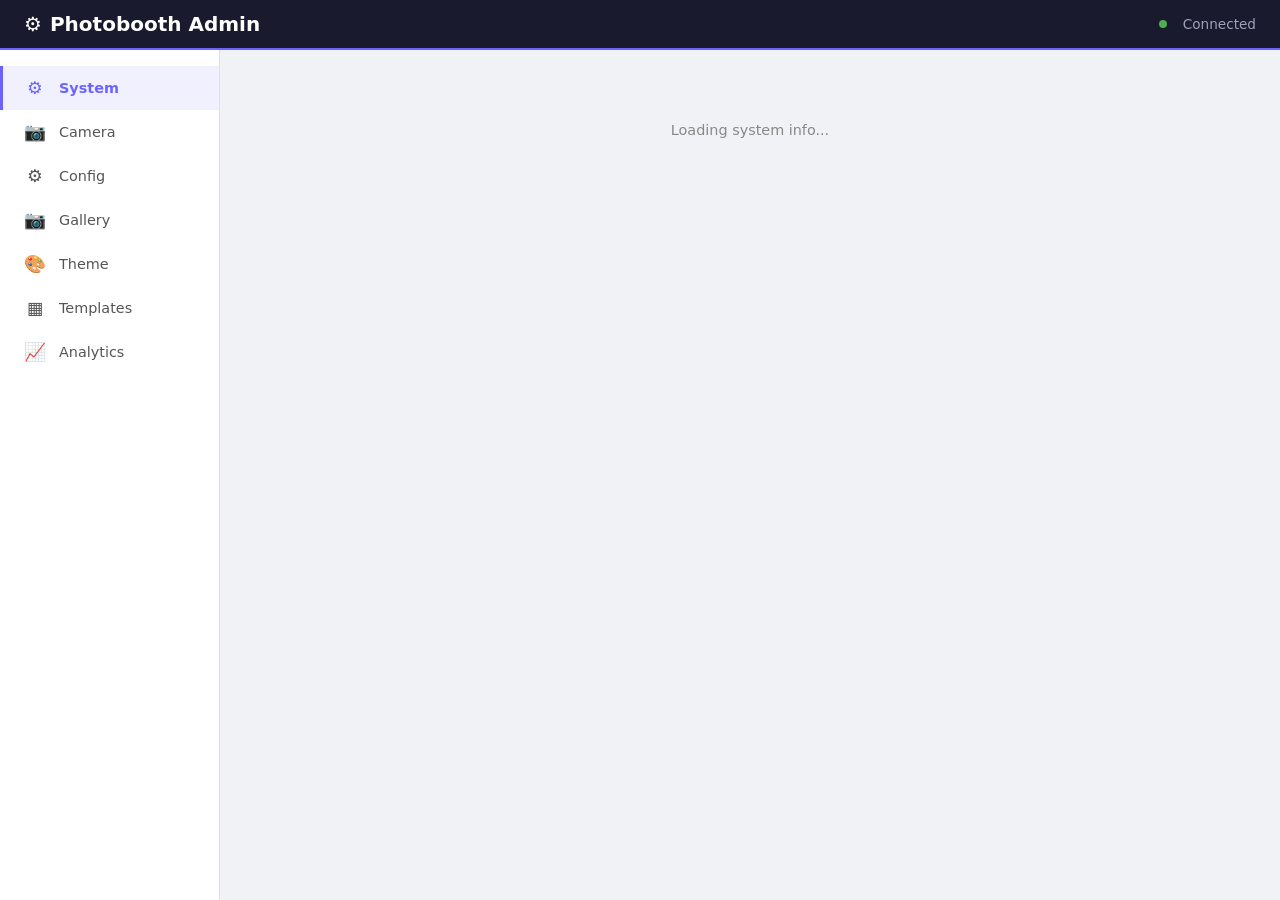
==== app/static/admin.html @ b31fb83e "Build complete modern photobooth replacing pibooth pibooth is dead — broken on Pi 5, can't install o" ====
<!DOCTYPE html>
<html lang="en">
<head>
    <meta charset="UTF-8" />
    <meta name="viewport" content="width=device-width, initial-scale=1.0" />
    <title>Photobooth Admin</title>
    <link rel="stylesheet" href="/static/css/theme.css" />
    <style>
        /* ── Admin Reset & Base ─────────────────────────── */
        *, *::before, *::after { box-sizing: border-box; margin: 0; padding: 0; }

        body {
            font-family: 'Segoe UI', system-ui, -apple-system, sans-serif;
            background: #f0f2f5;
            color: #1a1a2e;
            min-height: 100vh;
        }

        a { color: #6c63ff; text-decoration: none; }
        a:hover { text-decoration: underline; }

        /* ── Layout ─────────────────────────────────────── */
        .admin-layout {
            display: grid;
            grid-template-columns: 220px 1fr;
            grid-template-rows: auto 1fr;
            min-height: 100vh;
        }

        /* ── Header ─────────────────────────────────────── */
        .admin-header {
            grid-column: 1 / -1;
            background: #1a1a2e;
            color: #fff;
            padding: 0.75rem 1.5rem;
            display: flex;
            align-items: center;
            justify-content: space-between;
            border-bottom: 2px solid #6c63ff;
        }

        .admin-header h1 {
            font-size: 1.25rem;
            font-weight: 600;
            display: flex;
            align-items: center;
            gap: 0.5rem;
        }

        .admin-header .header-right {
            display: flex;
            align-items: center;
            gap: 1rem;
            font-size: 0.85rem;
            color: #a0a0b8;
        }

        .status-indicator {
            width: 8px;
            height: 8px;
            border-radius: 50%;
            background: #4caf50;
            display: inline-block;
        }

        .status-indicator.offline { background: #f44336; }

        /* ── Sidebar ────────────────────────────────────── */
        .admin-sidebar {
            background: #fff;
            border-right: 1px solid #e0e0e0;
            padding: 1rem 0;
        }

        .nav-item {
            display: flex;
            align-items: center;
            gap: 0.75rem;
            padding: 0.75rem 1.25rem;
            cursor: pointer;
            color: #555;
            font-size: 0.9rem;
            border-left: 3px solid transparent;
            transition: all 0.15s ease;
        }

        .nav-item:hover {
            background: #f5f5ff;
            color: #1a1a2e;
        }

        .nav-item.active {
            background: #f0f0ff;
            color: #6c63ff;
            border-left-color: #6c63ff;
            font-weight: 600;
        }

        .nav-icon { font-size: 1.1rem; width: 24px; text-align: center; }

        /* ── Main Content ───────────────────────────────── */
        .admin-main {
            padding: 1.5rem 2rem;
            overflow-y: auto;
        }

        .tab-content { display: none; }
        .tab-content.active { display: block; }

        /* ── Cards ──────────────────────────────────────── */
        .cards {
            display: grid;
            grid-template-columns: repeat(auto-fill, minmax(280px, 1fr));
            gap: 1rem;
        }

        .card {
            background: #fff;
            border-radius: 10px;
            padding: 1.25rem;
            box-shadow: 0 1px 3px rgba(0,0,0,0.08);
            border: 1px solid #e8e8e8;
        }

        .card h3 {
            font-size: 0.85rem;
            text-transform: uppercase;
            letter-spacing: 0.05em;
            color: #888;
            margin-bottom: 0.75rem;
        }

        .card-row {
            padding: 0.35rem 0;
            font-size: 0.9rem;
            display: flex;
            align-items: center;
            gap: 0.5rem;
        }

        .card-wide { grid-column: 1 / -1; }

        .status-dot {
            width: 10px;
            height: 10px;
            border-radius: 50%;
            display: inline-block;
            flex-shrink: 0;
        }

        .status-ok { background: #4caf50; }
        .status-err { background: #ccc; }

        /* ── Progress Bars ──────────────────────────────── */
        .progress-bar {
            width: 100%;
            height: 8px;
            background: #e8e8e8;
            border-radius: 4px;
            margin-bottom: 0.5rem;
            overflow: hidden;
        }

        .progress-fill {
            height: 100%;
            background: linear-gradient(90deg, #6c63ff, #8b83ff);
            border-radius: 4px;
            transition: width 0.5s ease;
        }

        /* ── Config Form ────────────────────────────────── */
        .config-form {
            max-width: 800px;
        }

        .config-section {
            background: #fff;
            border-radius: 10px;
            padding: 1.25rem;
            margin-bottom: 1rem;
            box-shadow: 0 1px 3px rgba(0,0,0,0.08);
            border: 1px solid #e8e8e8;
        }

        .config-section h3 {
            font-size: 1rem;
            font-weight: 600;
            color: #1a1a2e;
            margin-bottom: 1rem;
            padding-bottom: 0.5rem;
            border-bottom: 1px solid #eee;
        }

        .config-section h4 {
            font-size: 0.85rem;
            color: #666;
            margin: 0.75rem 0 0.5rem;
        }

        .field {
            display: flex;
            align-items: center;
            justify-content: space-between;
            padding: 0.4rem 0;
            gap: 1rem;
        }

        .field label {
            font-size: 0.875rem;
            color: #444;
            flex-shrink: 0;
            min-width: 160px;
        }

        .field input[type="text"],
        .field input[type="number"],
        .field select {
            flex: 1;
            padding: 0.4rem 0.6rem;
            border: 1px solid #ddd;
            border-radius: 6px;
            font-size: 0.875rem;
            background: #fafafa;
            max-width: 400px;
        }

        .field input:focus,
        .field select:focus {
            outline: none;
            border-color: #6c63ff;
            box-shadow: 0 0 0 2px rgba(108, 99, 255, 0.15);
        }

        .color-field {
            display: flex;
            align-items: center;
            gap: 0.5rem;
            flex: 1;
            max-width: 400px;
        }

        .color-field input[type="color"] {
            width: 36px;
            height: 36px;
            border: 1px solid #ddd;
            border-radius: 6px;
            padding: 2px;
            cursor: pointer;
        }

        .color-text {
            flex: 1;
        }

        /* Toggle Switch */
        .toggle {
            position: relative;
            display: inline-block;
            width: 44px;
            height: 24px;
            flex-shrink: 0;
            min-width: auto !important;
        }

        .toggle input { opacity: 0; width: 0; height: 0; }

        .toggle-slider {
            position: absolute;
            cursor: pointer;
            inset: 0;
            background: #ccc;
            border-radius: 24px;
            transition: 0.2s;
        }

        .toggle-slider::before {
            content: '';
            position: absolute;
            width: 18px;
            height: 18px;
            border-radius: 50%;
            background: #fff;
            left: 3px;
            bottom: 3px;
            transition: 0.2s;
        }

        .toggle input:checked + .toggle-slider { background: #6c63ff; }
        .toggle input:checked + .toggle-slider::before { transform: translateX(20px); }

        /* ── Buttons ────────────────────────────────────── */
        .btn {
            padding: 0.5rem 1.25rem;
            border: none;
            border-radius: 6px;
            font-size: 0.875rem;
            font-weight: 500;
            cursor: pointer;
            transition: all 0.15s ease;
        }

        .btn-primary {
            background: #6c63ff;
            color: #fff;
        }

        .btn-primary:hover { background: #5a52d5; }

        .btn-sm {
            padding: 0.25rem 0.75rem;
            font-size: 0.8rem;
        }

        .btn-danger { background: #f44336; color: #fff; }
        .btn-danger:hover { background: #d32f2f; }

        .form-actions {
            padding: 1rem 0;
            display: flex;
            gap: 0.5rem;
        }

        /* ── Gallery Grid ───────────────────────────────── */
        .gallery-grid {
            display: grid;
            grid-template-columns: repeat(auto-fill, minmax(200px, 1fr));
            gap: 1rem;
        }

        .gallery-item {
            position: relative;
            border-radius: 10px;
            overflow: hidden;
            aspect-ratio: 1;
            background: #eee;
            box-shadow: 0 1px 3px rgba(0,0,0,0.1);
        }

        .gallery-item img {
            width: 100%;
            height: 100%;
            object-fit: cover;
        }

        .gallery-overlay {
            position: absolute;
            bottom: 0;
            left: 0;
            right: 0;
            background: linear-gradient(transparent, rgba(0,0,0,0.8));
            padding: 2rem 0.75rem 0.75rem;
            opacity: 0;
            transition: opacity 0.2s;
        }

        .gallery-item:hover .gallery-overlay { opacity: 1; }

        .gallery-date { color: #ddd; font-size: 0.75rem; margin-bottom: 0.5rem; }

        .gallery-actions { display: flex; gap: 0.5rem; }

        .gallery-actions .btn { font-size: 0.75rem; }

        /* ── Templates & Effects ────────────────────────── */
        .template-list, .effects-grid {
            display: grid;
            grid-template-columns: repeat(auto-fill, minmax(140px, 1fr));
            gap: 0.75rem;
        }

        .template-item, .effect-item {
            background: #f5f5ff;
            border: 1px solid #e0e0e0;
            border-radius: 8px;
            padding: 1rem;
            text-align: center;
            transition: border-color 0.15s;
        }

        .template-item:hover, .effect-item:hover {
            border-color: #6c63ff;
        }

        .template-icon { font-size: 2rem; margin-bottom: 0.5rem; color: #6c63ff; }
        .template-name, .effect-name { font-size: 0.85rem; font-weight: 500; }

        /* ── Theme Preview ──────────────────────────────── */
        .theme-preview {
            background: var(--pb-bg-primary, #0a0a1a);
            border-radius: 10px;
            padding: 2rem;
            text-align: center;
        }

        .preview-card {
            background: var(--pb-bg-card, #252540);
            border-radius: var(--pb-border-radius, 16px);
            padding: 2rem;
            max-width: 400px;
            margin: 0 auto;
            box-shadow: var(--pb-shadow, 0 4px 24px rgba(0,0,0,0.3));
        }

        .preview-card h2 {
            color: var(--pb-text-primary, #fff);
            font-family: var(--pb-font-display);
            margin-bottom: 0.5rem;
        }

        .preview-card p {
            color: var(--pb-text-secondary, #a0a0b8);
            margin-bottom: 1rem;
            font-size: 0.9rem;
        }

        .preview-card .btn-primary {
            background: var(--pb-accent, #6c63ff);
        }

        /* ── QR Code ────────────────────────────────────── */
        .qr-container { margin-top: 1rem; }

        .qr-placeholder {
            display: flex;
            flex-direction: column;
            align-items: center;
            gap: 0.5rem;
        }

        .qr-label {
            font-size: 0.8rem;
            color: #888;
            text-transform: uppercase;
            letter-spacing: 0.05em;
        }

        .qr-placeholder img {
            border-radius: 8px;
            border: 1px solid #eee;
        }

        /* ── States ─────────────────────────────────────── */
        .loading, .empty-state, .error {
            text-align: center;
            padding: 3rem;
            color: #888;
            font-size: 0.9rem;
        }

        .error { color: #f44336; }

        /* ── Bar Chart (Analytics) ─────────────────────── */
        .bar-chart {
            display: flex;
            flex-direction: column;
            gap: 6px;
        }

        .bar-row {
            display: flex;
            align-items: center;
            gap: 8px;
            font-size: 0.8rem;
        }

        .bar-label {
            width: 50px;
            text-align: right;
            color: #888;
            flex-shrink: 0;
        }

        .bar-track {
            flex: 1;
            height: 18px;
            background: #e8e8e8;
            border-radius: 4px;
            overflow: hidden;
        }

        .bar-fill {
            height: 100%;
            background: linear-gradient(90deg, #6c63ff, #8b83ff);
            border-radius: 4px;
            min-width: 2px;
            transition: width 0.5s ease;
        }

        .bar-count {
            width: 30px;
            text-align: left;
            font-weight: 600;
            color: #444;
            flex-shrink: 0;
        }

        /* ── Notification ───────────────────────────────── */
        .notification {
            position: fixed;
            bottom: 1.5rem;
            right: 1.5rem;
            padding: 0.75rem 1.25rem;
            border-radius: 8px;
            font-size: 0.875rem;
            font-weight: 500;
            color: #fff;
            background: #333;
            box-shadow: 0 4px 12px rgba(0,0,0,0.2);
            transform: translateY(20px);
            opacity: 0;
            transition: all 0.3s ease;
            z-index: 1000;
        }

        .notification.show { transform: translateY(0); opacity: 1; }
        .notification-success { background: #388e3c; }
        .notification-error { background: #d32f2f; }

        /* ── Camera Framing ─────────────────────────────── */
        .camera-framing-layout {
            display: grid;
            grid-template-columns: 1fr 320px;
            gap: 1.5rem;
            max-width: 1000px;
        }

        .camera-preview-wrap {
            background: #000;
            border-radius: 10px;
            overflow: hidden;
            position: relative;
            aspect-ratio: 16/9;
        }

        .camera-preview-wrap img {
            width: 100%;
            height: 100%;
            object-fit: contain;
        }

        .camera-preview-wrap img.mirrored {
            transform: scaleX(-1);
        }

        .camera-controls-panel {
            display: flex;
            flex-direction: column;
            gap: 1rem;
        }

        .control-group {
            background: #fff;
            border-radius: 10px;
            padding: 1rem;
            box-shadow: 0 1px 3px rgba(0,0,0,0.08);
            border: 1px solid #e8e8e8;
        }

        .control-group h4 {
            font-size: 0.85rem;
            text-transform: uppercase;
            letter-spacing: 0.05em;
            color: #888;
            margin-bottom: 0.75rem;
        }

        .slider-field {
            margin-bottom: 0.75rem;
        }

        .slider-field label {
            display: flex;
            justify-content: space-between;
            font-size: 0.85rem;
            color: #444;
            margin-bottom: 0.25rem;
        }

        .slider-field input[type="range"] {
            width: 100%;
            accent-color: #6c63ff;
        }

        .toggle-row {
            display: flex;
            align-items: center;
            justify-content: space-between;
            padding: 0.4rem 0;
        }

        .toggle-row span {
            font-size: 0.875rem;
            color: #444;
        }

        .btn-reset {
            background: #f5f5f5;
            color: #666;
            border: 1px solid #ddd;
            width: 100%;
            margin-top: 0.5rem;
        }

        .btn-reset:hover {
            background: #eee;
            color: #333;
        }

        @media (max-width: 768px) {
            .camera-framing-layout {
                grid-template-columns: 1fr;
            }
        }

        /* ── Responsive ─────────────────────────────────── */
        @media (max-width: 768px) {
            .admin-layout {
                grid-template-columns: 1fr;
            }

            .admin-sidebar {
                display: flex;
                overflow-x: auto;
                border-right: none;
                border-bottom: 1px solid #e0e0e0;
                padding: 0;
            }

            .nav-item {
                border-left: none;
                border-bottom: 3px solid transparent;
                padding: 0.75rem 1rem;
                white-space: nowrap;
            }

            .nav-item.active {
                border-left-color: transparent;
                border-bottom-color: #6c63ff;
            }

            .admin-main { padding: 1rem; }

            .field {
                flex-direction: column;
                align-items: flex-start;
            }

            .field input, .field select, .color-field {
                max-width: 100% !important;
                width: 100%;
            }
        }
    </style>
</head>
<body>
    <div class="admin-layout">
        <!-- Header -->
        <header class="admin-header">
            <h1>
                <span>&#9881;</span>
                Photobooth Admin
            </h1>
            <div class="header-right">
                <span class="status-indicator" id="connection-status"></span>
                <span id="status-text">Connected</span>
            </div>
        </header>

        <!-- Sidebar -->
        <nav class="admin-sidebar">
            <div class="nav-item active" data-tab="system">
                <span class="nav-icon">&#9881;</span>
                <span>System</span>
            </div>
            <div class="nav-item" data-tab="camera">
                <span class="nav-icon">&#128247;</span>
                <span>Camera</span>
            </div>
            <div class="nav-item" data-tab="config">
                <span class="nav-icon">&#9881;</span>
                <span>Config</span>
            </div>
            <div class="nav-item" data-tab="gallery">
                <span class="nav-icon">&#128247;</span>
                <span>Gallery</span>
            </div>
            <div class="nav-item" data-tab="theme">
                <span class="nav-icon">&#127912;</span>
                <span>Theme</span>
            </div>
            <div class="nav-item" data-tab="templates">
                <span class="nav-icon">&#9638;</span>
                <span>Templates</span>
            </div>
            <div class="nav-item" data-tab="analytics">
                <span class="nav-icon">&#128200;</span>
                <span>Analytics</span>
            </div>
        </nav>

        <!-- Main Content -->
        <main class="admin-main">
            <div class="tab-content active" data-content="system">
                <div id="system-content">
                    <div class="loading">Loading system info...</div>
                </div>
            </div>

            <div class="tab-content" data-content="camera">
                <div id="camera-content">
                    <div class="loading">Loading camera controls...</div>
                </div>
            </div>

            <div class="tab-content" data-content="config">
                <div id="config-content">
                    <div class="loading">Loading configuration...</div>
                </div>
            </div>

            <div class="tab-content" data-content="gallery">
                <div id="gallery-content">
                    <div class="loading">Loading gallery...</div>
                </div>
            </div>

            <div class="tab-content" data-content="theme">
                <div id="theme-content">
                    <div class="loading">Loading theme editor...</div>
                </div>
            </div>

            <div class="tab-content" data-content="templates">
                <div id="templates-content">
                    <div class="loading">Loading templates...</div>
                </div>
            </div>

            <div class="tab-content" data-content="analytics">
                <div id="analytics-content">
                    <div class="loading">Loading analytics...</div>
                </div>
            </div>
        </main>
    </div>

    <script src="/static/js/admin.js"></script>
</body>
</html>
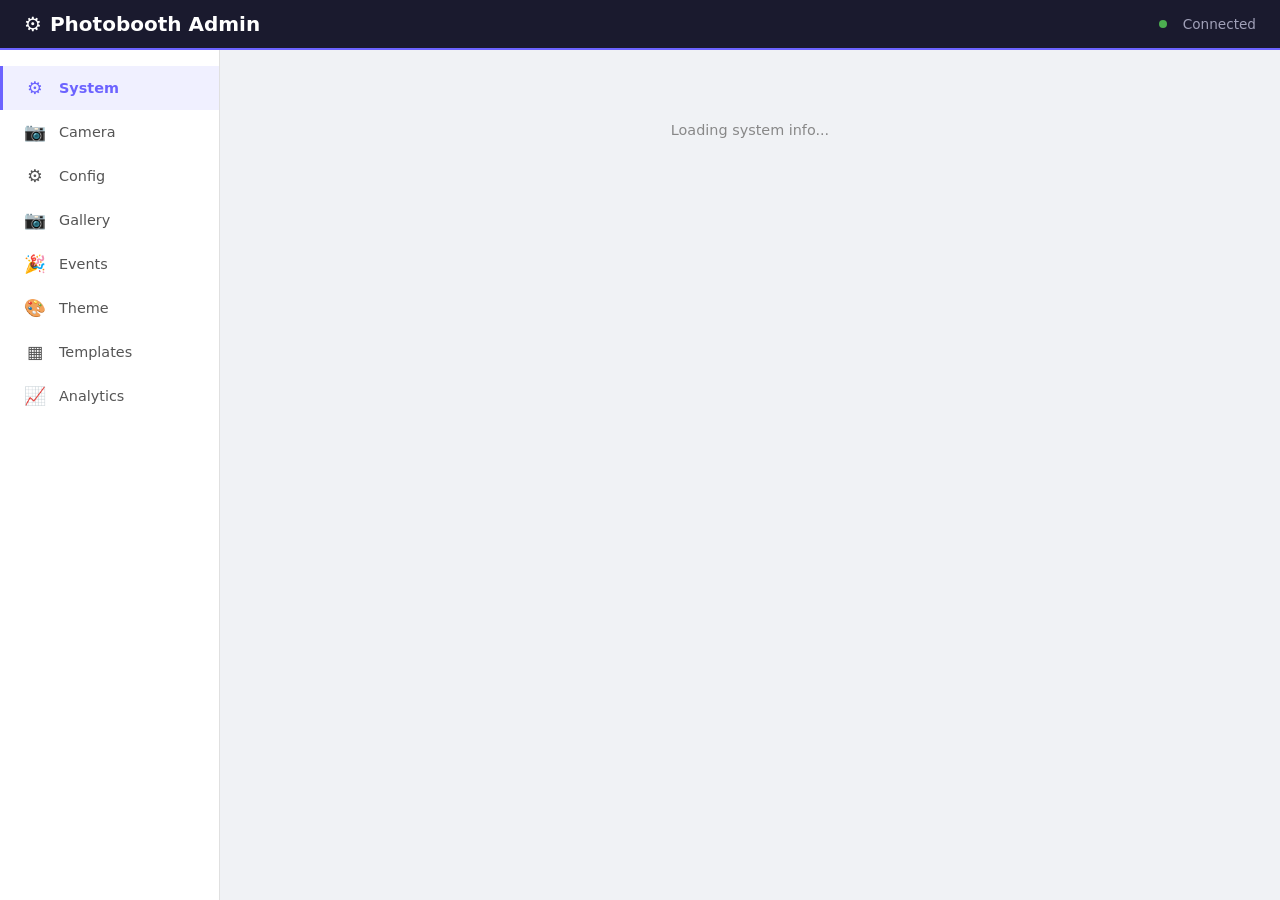
==== commit 319eddb3: "Event management: create/activate/delete events from admin panel Events tab in admin panel backed by" ====
--- a/app/static/admin.html
+++ b/app/static/admin.html
@@ -104,8 +104,8 @@
             overflow-y: auto;
         }
 
-        .tab-content { display: none; }
-        .tab-content.active { display: block; }
+        .tab-content { display: none; min-height: 60vh; }
+        .tab-content.active { display: flex; flex-direction: column; }
 
         /* ── Cards ──────────────────────────────────────── */
         .cards {
@@ -320,29 +320,42 @@
             gap: 0.5rem;
         }
 
-        /* ── Gallery Grid ───────────────────────────────── */
-        .gallery-grid {
-            display: grid;
-            grid-template-columns: repeat(auto-fill, minmax(200px, 1fr));
-            gap: 1rem;
-        }
-
-        .gallery-item {
+        /* ── Gallery Grid (Masonry) ─────────────────────── */
+        .masonry-grid {
+            display: flex;
+            gap: 8px;
+            padding: 0.5rem 0;
+        }
+        .masonry-column {
+            flex: 1;
+            display: flex;
+            flex-direction: column;
+            gap: 8px;
+        }
+        .gallery-card {
             position: relative;
             border-radius: 10px;
             overflow: hidden;
-            aspect-ratio: 1;
             background: #eee;
+            min-height: 150px;
             box-shadow: 0 1px 3px rgba(0,0,0,0.1);
-        }
-
-        .gallery-item img {
+            cursor: pointer;
+            transition: transform 0.2s ease, box-shadow 0.2s ease;
+        }
+        .gallery-card:hover {
+            transform: scale(1.02);
+            box-shadow: 0 4px 16px rgba(0,0,0,0.25);
+        }
+        .gallery-card img {
             width: 100%;
-            height: 100%;
-            object-fit: cover;
-        }
-
-        .gallery-overlay {
+            display: block;
+            opacity: 0;
+            transition: opacity 0.3s ease;
+        }
+        .gallery-card img.loaded {
+            opacity: 1;
+        }
+        .gallery-card .gallery-overlay {
             position: absolute;
             bottom: 0;
             left: 0;
@@ -352,14 +365,68 @@
             opacity: 0;
             transition: opacity 0.2s;
         }
-
-        .gallery-item:hover .gallery-overlay { opacity: 1; }
-
+        .gallery-card:hover .gallery-overlay { opacity: 1; }
         .gallery-date { color: #ddd; font-size: 0.75rem; margin-bottom: 0.5rem; }
-
         .gallery-actions { display: flex; gap: 0.5rem; }
-
         .gallery-actions .btn { font-size: 0.75rem; }
+        .gallery-actions .btn-copy-link {
+            background: rgba(255,255,255,0.2);
+            color: #fff;
+            border: 1px solid rgba(255,255,255,0.3);
+        }
+        .gallery-actions .btn-copy-link:hover {
+            background: rgba(255,255,255,0.35);
+        }
+
+        /* ── Admin Lightbox ──────────────────────────────── */
+        .admin-lightbox-overlay {
+            position: fixed;
+            inset: 0;
+            background: rgba(0,0,0,0.92);
+            display: flex;
+            align-items: center;
+            justify-content: center;
+            z-index: 10000;
+            opacity: 0;
+            transition: opacity 0.2s ease;
+        }
+        .admin-lightbox-overlay.active { opacity: 1; }
+        .admin-lightbox-content {
+            max-width: 90vw;
+            max-height: 90vh;
+            text-align: center;
+        }
+        .admin-lightbox-content img {
+            max-width: 100%;
+            max-height: 78vh;
+            border-radius: 8px;
+            box-shadow: 0 8px 40px rgba(0,0,0,0.5);
+        }
+        .admin-lightbox-actions {
+            margin-top: 1rem;
+            display: flex;
+            gap: 0.75rem;
+            justify-content: center;
+        }
+        .admin-lightbox-actions .btn {
+            padding: 0.5rem 1.25rem;
+            border-radius: 6px;
+            font-size: 0.85rem;
+            font-weight: 600;
+            cursor: pointer;
+            border: none;
+        }
+        .admin-lightbox-actions .btn-download {
+            background: #4caf50;
+            color: #fff;
+            text-decoration: none;
+        }
+        .admin-lightbox-actions .btn-download:hover { background: #43a047; }
+        .admin-lightbox-actions .btn-close-lb {
+            background: #555;
+            color: #fff;
+        }
+        .admin-lightbox-actions .btn-close-lb:hover { background: #666; }
 
         /* ── Templates & Effects ────────────────────────── */
         .template-list, .effects-grid {
@@ -440,7 +507,7 @@
         }
 
         /* ── States ─────────────────────────────────────── */
-        .loading, .empty-state, .error {
+        .loading, .error {
             text-align: center;
             padding: 3rem;
             color: #888;
@@ -448,6 +515,92 @@
         }
 
         .error { color: #f44336; }
+
+        /* ── Events Tab ────────────────────────────────── */
+        .events-header {
+            display: flex;
+            justify-content: space-between;
+            align-items: center;
+            margin-bottom: 1rem;
+        }
+        .events-list {
+            display: flex;
+            flex-direction: column;
+            gap: 0.75rem;
+        }
+        .event-card {
+            background: white;
+            border: 2px solid #e8e8e8;
+            border-radius: 12px;
+            padding: 1rem 1.25rem;
+            display: flex;
+            justify-content: space-between;
+            align-items: center;
+            transition: border-color 0.2s;
+        }
+        .event-card.active {
+            border-color: #6c63ff;
+            background: #fafaff;
+        }
+        .event-name {
+            font-weight: 600;
+            font-size: 1rem;
+            margin-bottom: 0.25rem;
+        }
+        .event-badge {
+            display: inline-block;
+            background: #6c63ff;
+            color: white;
+            font-size: 0.7rem;
+            padding: 2px 8px;
+            border-radius: 10px;
+            margin-left: 0.5rem;
+            font-weight: 500;
+        }
+        .event-meta {
+            font-size: 0.85rem;
+            color: #666;
+        }
+        .event-url {
+            font-size: 0.8rem;
+            margin-top: 0.25rem;
+        }
+        .event-url a {
+            color: #6c63ff;
+            text-decoration: none;
+        }
+        .event-url a:hover {
+            text-decoration: underline;
+        }
+        .event-actions {
+            display: flex;
+            gap: 0.5rem;
+            flex-shrink: 0;
+        }
+
+        .empty-state {
+            display: flex;
+            flex-direction: column;
+            align-items: center;
+            justify-content: center;
+            padding: 3rem;
+            color: #888;
+            text-align: center;
+            flex: 1;
+        }
+        .empty-state .empty-icon {
+            font-size: 4rem;
+            margin-bottom: 1rem;
+            opacity: 0.5;
+        }
+        .empty-state h3 {
+            margin: 0 0 0.5rem;
+            color: #aaa;
+        }
+        .empty-state p {
+            margin: 0;
+            font-size: 0.9rem;
+        }
 
         /* ── Bar Chart (Analytics) ─────────────────────── */
         .bar-chart {
@@ -612,6 +765,291 @@
             }
         }
 
+        /* ── Config Section Cards (Redesigned) ──────────── */
+        .config-form {
+            max-width: 720px;
+        }
+        .config-section {
+            background: #fff;
+            border-radius: 12px;
+            border: 1px solid #e8e8e8;
+            padding: 1.5rem;
+            margin-bottom: 1rem;
+            box-shadow: 0 1px 3px rgba(0,0,0,0.06);
+        }
+        .config-section h3 {
+            font-size: 1rem;
+            font-weight: 600;
+            color: #1a1a2e;
+            margin-bottom: 0.25rem;
+            border-bottom: none;
+            padding-bottom: 0;
+        }
+        .config-section .section-desc {
+            font-size: 0.85rem;
+            color: #666;
+            margin-bottom: 1.25rem;
+            line-height: 1.4;
+        }
+        .config-field {
+            display: flex;
+            justify-content: space-between;
+            align-items: center;
+            padding: 0.75rem 0;
+            border-bottom: 1px solid #f0f0f0;
+            gap: 1rem;
+        }
+        .config-field:last-child { border-bottom: none; }
+        .config-field-info { flex: 1; min-width: 0; }
+        .config-field-label {
+            font-size: 0.9rem;
+            font-weight: 500;
+            color: #1a1a2e;
+        }
+        .config-field-desc {
+            font-size: 0.8rem;
+            color: #888;
+            margin-top: 2px;
+            line-height: 1.3;
+        }
+        .config-field-control {
+            flex-shrink: 0;
+            display: flex;
+            align-items: center;
+            gap: 0.5rem;
+        }
+
+        /* Inline text/number inputs for config */
+        .config-input {
+            padding: 0.4rem 0.6rem;
+            border: 1px solid #ddd;
+            border-radius: 6px;
+            font-size: 0.875rem;
+            background: #fafafa;
+            transition: border-color 0.15s, box-shadow 0.15s;
+        }
+        .config-input:focus {
+            outline: none;
+            border-color: #6c63ff;
+            box-shadow: 0 0 0 2px rgba(108, 99, 255, 0.15);
+        }
+        .config-input-lg {
+            width: 100%;
+            max-width: 360px;
+            padding: 0.5rem 0.75rem;
+            font-size: 1rem;
+        }
+        .config-input-sm { width: 80px; text-align: center; }
+        .config-input-md { width: 180px; }
+
+        .config-select {
+            padding: 0.4rem 0.6rem;
+            border: 1px solid #ddd;
+            border-radius: 6px;
+            font-size: 0.875rem;
+            background: #fafafa;
+            cursor: pointer;
+            min-width: 140px;
+        }
+        .config-select:focus {
+            outline: none;
+            border-color: #6c63ff;
+            box-shadow: 0 0 0 2px rgba(108, 99, 255, 0.15);
+        }
+
+        /* Toggle (used in config redesign) */
+        .cfg-toggle {
+            display: flex;
+            align-items: center;
+            gap: 0.75rem;
+            cursor: pointer;
+        }
+        .cfg-toggle input { display: none; }
+        .cfg-toggle-slider {
+            width: 44px;
+            height: 24px;
+            background: #ccc;
+            border-radius: 12px;
+            position: relative;
+            transition: background 0.2s;
+            flex-shrink: 0;
+        }
+        .cfg-toggle-slider::after {
+            content: '';
+            position: absolute;
+            top: 2px;
+            left: 2px;
+            width: 20px;
+            height: 20px;
+            background: white;
+            border-radius: 50%;
+            transition: transform 0.2s;
+            box-shadow: 0 1px 3px rgba(0,0,0,0.15);
+        }
+        .cfg-toggle input:checked + .cfg-toggle-slider { background: #6c63ff; }
+        .cfg-toggle input:checked + .cfg-toggle-slider::after { transform: translateX(20px); }
+
+        /* Slider with value display */
+        .slider-control {
+            display: flex;
+            align-items: center;
+            gap: 0.75rem;
+            min-width: 200px;
+        }
+        .slider-control input[type="range"] {
+            flex: 1;
+            accent-color: #6c63ff;
+        }
+        .slider-value {
+            font-size: 0.85rem;
+            font-weight: 600;
+            color: #6c63ff;
+            min-width: 40px;
+            text-align: right;
+        }
+
+        /* Status dot */
+        .cfg-status-dot {
+            width: 10px;
+            height: 10px;
+            border-radius: 50%;
+            display: inline-block;
+            flex-shrink: 0;
+        }
+        .cfg-status-dot.active { background: #4caf50; }
+        .cfg-status-dot.inactive { background: #ccc; }
+        .cfg-status-dot.error { background: #f44336; }
+
+        /* URL display with copy */
+        .url-display {
+            display: flex;
+            align-items: center;
+            gap: 0.5rem;
+            background: #f5f5f5;
+            border: 1px solid #e0e0e0;
+            border-radius: 6px;
+            padding: 0.35rem 0.5rem 0.35rem 0.75rem;
+            font-size: 0.85rem;
+            color: #444;
+            max-width: 360px;
+        }
+        .url-display code {
+            flex: 1;
+            overflow: hidden;
+            text-overflow: ellipsis;
+            white-space: nowrap;
+        }
+        .url-display .btn-copy {
+            background: none;
+            border: none;
+            cursor: pointer;
+            font-size: 1rem;
+            color: #888;
+            padding: 2px 4px;
+            border-radius: 4px;
+        }
+        .url-display .btn-copy:hover { color: #6c63ff; background: #eee; }
+
+        /* Camera preview thumbnail in config */
+        .camera-thumb {
+            width: 180px;
+            height: 100px;
+            background: #000;
+            border-radius: 8px;
+            overflow: hidden;
+            display: flex;
+            align-items: center;
+            justify-content: center;
+        }
+        .camera-thumb img {
+            width: 100%;
+            height: 100%;
+            object-fit: cover;
+        }
+        .camera-thumb.mirrored img { transform: scaleX(-1); }
+
+        /* Logo preview in config */
+        .logo-thumb {
+            width: 120px;
+            height: 60px;
+            background: #f5f5f5;
+            border: 1px solid #e0e0e0;
+            border-radius: 8px;
+            overflow: hidden;
+            display: flex;
+            align-items: center;
+            justify-content: center;
+        }
+        .logo-thumb img { max-width: 100%; max-height: 100%; object-fit: contain; }
+        .logo-thumb .placeholder { color: #bbb; font-size: 0.8rem; }
+
+        /* Pose prompts editor */
+        .prompts-list {
+            display: flex;
+            flex-direction: column;
+            gap: 0.35rem;
+            width: 100%;
+            max-width: 360px;
+        }
+        .prompt-row {
+            display: flex;
+            align-items: center;
+            gap: 0.35rem;
+        }
+        .prompt-row input {
+            flex: 1;
+            padding: 0.35rem 0.5rem;
+            border: 1px solid #ddd;
+            border-radius: 5px;
+            font-size: 0.85rem;
+            background: #fafafa;
+        }
+        .prompt-row input:focus {
+            outline: none;
+            border-color: #6c63ff;
+        }
+        .prompt-row .btn-remove-prompt {
+            background: none;
+            border: none;
+            color: #ccc;
+            font-size: 1.1rem;
+            cursor: pointer;
+            padding: 0 4px;
+            line-height: 1;
+        }
+        .prompt-row .btn-remove-prompt:hover { color: #f44336; }
+        .btn-add-prompt {
+            background: none;
+            border: 1px dashed #ccc;
+            border-radius: 5px;
+            color: #888;
+            font-size: 0.8rem;
+            padding: 0.3rem 0.5rem;
+            cursor: pointer;
+            margin-top: 0.25rem;
+        }
+        .btn-add-prompt:hover { border-color: #6c63ff; color: #6c63ff; }
+
+        /* Saved toast animation */
+        .save-indicator {
+            font-size: 0.8rem;
+            color: #4caf50;
+            font-weight: 500;
+            opacity: 0;
+            transition: opacity 0.2s;
+        }
+        .save-indicator.show { opacity: 1; }
+
+        /* Full-width field (stacked) */
+        .config-field.stacked {
+            flex-direction: column;
+            align-items: flex-start;
+        }
+        .config-field.stacked .config-field-control {
+            width: 100%;
+            margin-top: 0.5rem;
+        }
+
         /* ── Responsive ─────────────────────────────────── */
         @media (max-width: 768px) {
             .admin-layout {
@@ -649,10 +1087,242 @@
                 max-width: 100% !important;
                 width: 100%;
             }
+
+            .config-field {
+                flex-direction: column;
+                align-items: flex-start;
+            }
+            .config-field-control {
+                width: 100%;
+                margin-top: 0.5rem;
+            }
+            .config-input-lg,
+            .config-input-md,
+            .config-select,
+            .url-display,
+            .slider-control,
+            .prompts-list {
+                max-width: 100% !important;
+                width: 100%;
+            }
+            .camera-thumb { width: 100%; height: auto; aspect-ratio: 16/9; }
+        }
+
+        /* ── Template Editor ───────────────────────────── */
+        .template-editor-layout {
+            display: flex;
+            gap: 1rem;
+            flex: 1;
+        }
+        .template-sidebar {
+            width: 200px;
+            flex-shrink: 0;
+        }
+        .template-sidebar h3 {
+            font-size: 0.95rem;
+            font-weight: 600;
+            color: #1a1a2e;
+            margin-bottom: 0.75rem;
+        }
+        .tpl-list { display: flex; flex-direction: column; gap: 4px; margin-bottom: 1rem; }
+        .tpl-item {
+            display: flex;
+            justify-content: space-between;
+            align-items: center;
+            padding: 8px 12px;
+            background: #f5f5ff;
+            border: 1px solid #e0e0e0;
+            border-radius: 6px;
+            cursor: pointer;
+            font-size: 0.9rem;
+        }
+        .tpl-item.active, .tpl-item:hover { background: #e8e8ff; border-color: #6c63ff; }
+        .tpl-item span { pointer-events: none; }
+        .btn-icon-small {
+            background: none; border: none; cursor: pointer; font-size: 1.1rem;
+            color: #999; padding: 0 4px; line-height: 1;
+        }
+        .btn-icon-small:hover { color: #f44336; }
+        .btn-secondary {
+            background: #f5f5ff; color: #6c63ff; border: 1px solid #d0d0e8;
+            padding: 0.4rem 0.8rem; border-radius: 6px; font-size: 0.85rem;
+            cursor: pointer; width: 100%;
+        }
+        .btn-secondary:hover { background: #e8e8ff; }
+        .btn-text { background: none; border: none; cursor: pointer; font-size: 0.85rem; padding: 0.25rem 0; }
+        .template-canvas-area { flex: 1; min-width: 0; }
+        .template-toolbar {
+            display: flex;
+            flex-wrap: wrap;
+            gap: 0.75rem;
+            align-items: center;
+            margin-bottom: 1rem;
+            padding: 0.75rem;
+            background: #fff;
+            border-radius: 8px;
+            box-shadow: 0 1px 3px rgba(0,0,0,0.08);
+            border: 1px solid #e8e8e8;
+        }
+        .template-name-edit input {
+            padding: 6px 10px; background: #fafafa; border: 1px solid #ddd;
+            color: #1a1a2e; border-radius: 4px; width: 160px; font-size: 0.9rem;
+        }
+        .template-name-edit input:focus { outline: none; border-color: #6c63ff; }
+        .template-size-controls {
+            display: flex; align-items: center; gap: 0.5rem; font-size: 0.85rem; color: #555;
+        }
+        .input-small {
+            width: 60px; padding: 4px 8px; background: #fafafa; border: 1px solid #ddd;
+            color: #1a1a2e; border-radius: 4px; font-size: 0.85rem;
+        }
+        .template-actions { display: flex; gap: 0.5rem; margin-left: auto; }
+        .template-canvas-wrapper {
+            display: flex; justify-content: center; padding: 1.5rem;
+            background: #f0f0f0; border-radius: 8px; border: 1px solid #e0e0e0;
+        }
+        .template-canvas {
+            position: relative; border: 2px dashed #bbb; overflow: hidden;
+            background: #fff;
+        }
+        .canvas-slot {
+            position: absolute;
+            background: rgba(108, 99, 255, 0.12);
+            border: 2px solid rgba(108, 99, 255, 0.5);
+            border-radius: 4px;
+            cursor: move;
+            display: flex; align-items: center; justify-content: center;
+            transition: border-color 0.15s, background 0.15s;
+            user-select: none;
+            -webkit-user-select: none;
+        }
+        .canvas-slot.selected {
+            border-color: #6c63ff;
+            background: rgba(108, 99, 255, 0.25);
+            z-index: 10;
+        }
+        .canvas-slot:hover { border-color: #6c63ff; }
+        .slot-label {
+            font-size: 1.5rem; font-weight: bold;
+            color: rgba(108, 99, 255, 0.5); pointer-events: none;
+        }
+        .resize-handle {
+            position: absolute; bottom: 0; right: 0; width: 16px; height: 16px;
+            background: #6c63ff; cursor: se-resize; border-radius: 2px 0 4px 0;
+        }
+        .canvas-footer {
+            position: absolute; left: 0; right: 0;
+            background: rgba(0,0,0,0.06);
+            display: flex; align-items: center; justify-content: center;
+            pointer-events: none; font-style: italic; color: #666;
+        }
+        .slot-properties, .footer-properties {
+            margin-top: 1rem; padding: 1rem;
+            background: #fff; border-radius: 8px;
+            box-shadow: 0 1px 3px rgba(0,0,0,0.08); border: 1px solid #e8e8e8;
+        }
+        .slot-properties h4, .footer-properties h4 {
+            font-size: 0.9rem; font-weight: 600; color: #1a1a2e;
+            margin-bottom: 0.75rem;
+        }
+        .slot-properties label, .footer-properties label {
+            display: flex; align-items: center; gap: 8px;
+            margin-bottom: 0.5rem; font-size: 0.85rem; color: #444;
+        }
+        .slot-properties input[type="range"], .footer-properties input[type="range"] {
+            flex: 1; accent-color: #6c63ff;
+        }
+        .footer-properties .input-field {
+            padding: 6px 10px; background: #fafafa; border: 1px solid #ddd;
+            color: #1a1a2e; border-radius: 4px; width: 100%; font-size: 0.85rem;
+        }
+        .template-empty {
+            display: flex; flex-direction: column; align-items: center;
+            justify-content: center; padding: 3rem; color: #888; text-align: center;
+        }
+        .template-empty p { font-size: 0.9rem; margin-top: 0.5rem; }
+
+        @media (max-width: 768px) {
+            .template-editor-layout { flex-direction: column; }
+            .template-sidebar { width: 100%; }
+            .template-size-controls { flex-wrap: wrap; }
+        }
+        /* ── Login Overlay ──────────────────────────────── */
+        .login-overlay {
+            position: fixed;
+            inset: 0;
+            background: rgba(26, 26, 46, 0.95);
+            display: none;
+            align-items: center;
+            justify-content: center;
+            z-index: 20000;
+        }
+        .login-overlay.visible { display: flex; }
+        .login-modal {
+            background: #fff;
+            border-radius: 16px;
+            padding: 2.5rem;
+            width: 100%;
+            max-width: 360px;
+            box-shadow: 0 16px 48px rgba(0,0,0,0.3);
+            text-align: center;
+        }
+        .login-modal h2 {
+            font-size: 1.4rem;
+            color: #1a1a2e;
+            margin-bottom: 0.5rem;
+        }
+        .login-modal p.login-subtitle {
+            font-size: 0.9rem;
+            color: #888;
+            margin-bottom: 1.5rem;
+        }
+        .login-modal input[type="password"] {
+            width: 100%;
+            padding: 0.75rem 1rem;
+            border: 1px solid #ddd;
+            border-radius: 8px;
+            font-size: 1rem;
+            margin-bottom: 1rem;
+            transition: border-color 0.15s;
+        }
+        .login-modal input[type="password"]:focus {
+            outline: none;
+            border-color: #6c63ff;
+            box-shadow: 0 0 0 3px rgba(108, 99, 255, 0.15);
+        }
+        .login-modal .btn-login {
+            width: 100%;
+            padding: 0.75rem;
+            background: #6c63ff;
+            color: #fff;
+            border: none;
+            border-radius: 8px;
+            font-size: 1rem;
+            font-weight: 600;
+            cursor: pointer;
+            transition: background 0.15s;
+        }
+        .login-modal .btn-login:hover { background: #5a52e0; }
+        .login-modal .login-error {
+            color: #f44336;
+            font-size: 0.85rem;
+            margin-top: 0.75rem;
+            display: none;
         }
     </style>
 </head>
 <body>
+    <!-- Login Overlay -->
+    <div id="admin-login-overlay" class="login-overlay">
+        <div class="login-modal">
+            <h2>Admin Login</h2>
+            <p class="login-subtitle">Enter the admin password to continue</p>
+            <input type="password" id="admin-password" placeholder="Password" autofocus>
+            <button class="btn-login" id="admin-login-btn">Login</button>
+            <p id="login-error" class="login-error">Invalid password</p>
+        </div>
+    </div>
+
     <div class="admin-layout">
         <!-- Header -->
         <header class="admin-header">
@@ -684,6 +1354,10 @@
                 <span class="nav-icon">&#128247;</span>
                 <span>Gallery</span>
             </div>
+            <div class="nav-item" data-tab="events">
+                <span class="nav-icon">&#127881;</span>
+                <span>Events</span>
+            </div>
             <div class="nav-item" data-tab="theme">
                 <span class="nav-icon">&#127912;</span>
                 <span>Theme</span>
@@ -724,6 +1398,12 @@
                 </div>
             </div>
 
+            <div class="tab-content" data-content="events">
+                <div id="events-content">
+                    <div class="loading">Loading events...</div>
+                </div>
+            </div>
+
             <div class="tab-content" data-content="theme">
                 <div id="theme-content">
                     <div class="loading">Loading theme editor...</div>
@@ -732,7 +1412,18 @@
 
             <div class="tab-content" data-content="templates">
                 <div id="templates-content">
-                    <div class="loading">Loading templates...</div>
+                    <div class="template-editor-layout">
+                        <div class="template-sidebar">
+                            <h3>Templates</h3>
+                            <div id="template-list" class="tpl-list"></div>
+                            <button class="btn-secondary" id="new-template-btn">+ New Template</button>
+                        </div>
+                        <div class="template-canvas-area" id="template-editor-area">
+                            <div class="template-empty">
+                                <p>Select a template from the sidebar or create a new one.</p>
+                            </div>
+                        </div>
+                    </div>
                 </div>
             </div>
 
